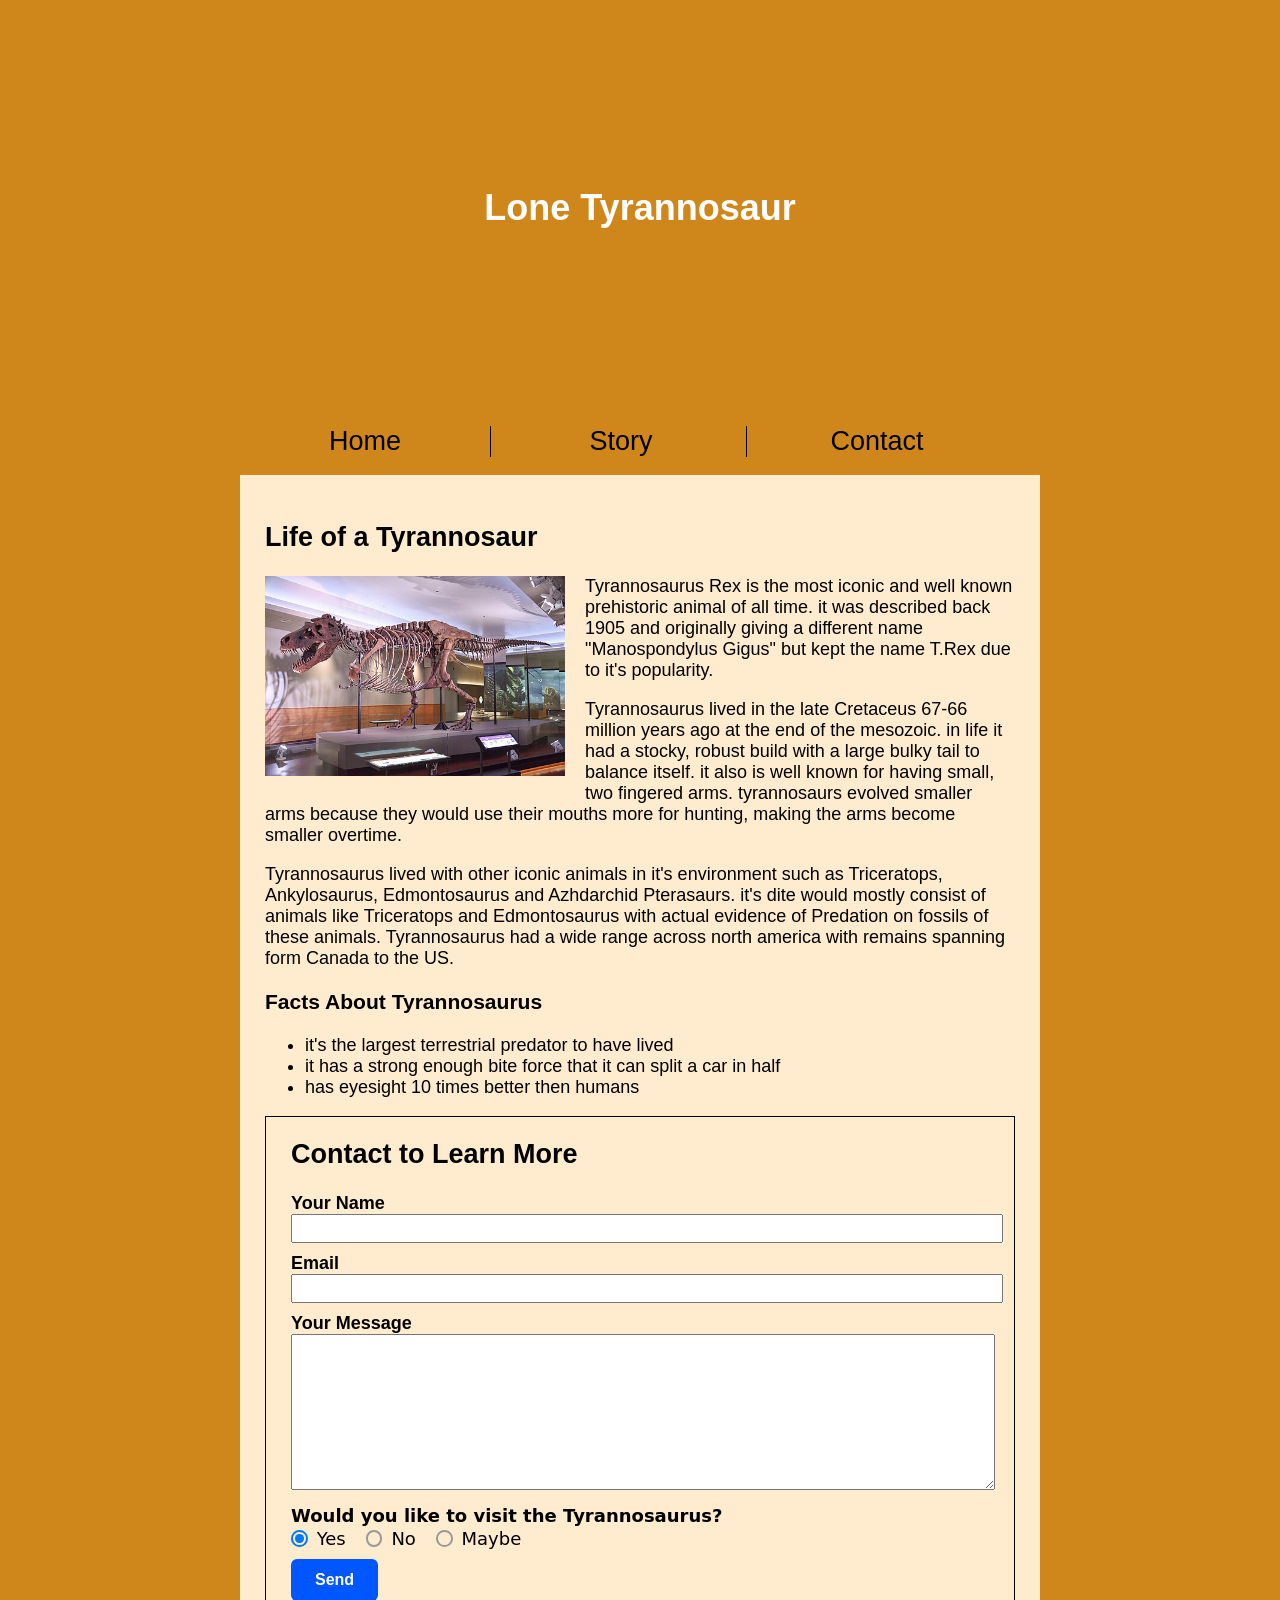
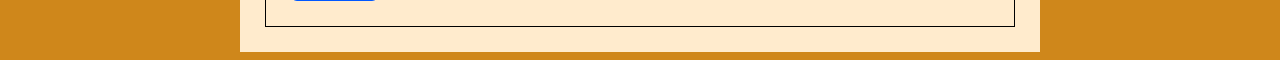
==== midterm/index.html @ 2ea4185f "a bunch of stuff" ====
<!DOCTYPE html>
<html lang="en">
<head>
    <meta charset="UTF-8">
    <meta name="viewport" content="width=device-width, initial-scale=1.0">
    <title>fole0120 midterm</title>
    <link rel="stylesheet" href="css/main.css">
</head>
<body>
    <!--and thus the midterm has begun-->
    <div class="wrapper">
        <div class="page-header"> 
            <h1>Lone Tyrannosaur</h1>
        </div>
        <nav>
            <ul>
                <li>Home</li>
                <li>Story</li>
                <li>Contact</li>
            </ul>
        </nav>
        <div class="page-content">
            <h2>Life of a Tyrannosaur</h2>
            <p><img src="images/FMNH_SUE_Trex.jpg" width="300px">Tyrannosaurus Rex is the most iconic and well known prehistoric animal of all time. it was described back 1905 and originally giving a different name "Manospondylus Gigus" but kept the name T.Rex due to it's popularity.</p>

            <p>Tyrannosaurus lived in the late Cretaceus 67-66 million years ago at the end of the mesozoic. in life it had a stocky, robust build with a large bulky tail to balance itself. it also is well known for having small, two fingered arms. tyrannosaurs evolved smaller arms because they would use their mouths more for hunting, making the arms become smaller overtime.</p>

            <p>Tyrannosaurus lived with other iconic animals in it's environment such as Triceratops, Ankylosaurus, Edmontosaurus and Azhdarchid Pterasaurs. it's dite would mostly consist of animals like Triceratops and Edmontosaurus with actual evidence of Predation on fossils of these animals. Tyrannosaurus had a wide range across north america with remains spanning form Canada to the US.</p>

            <h3>Facts About Tyrannosaurus</h3>
            <ul>
                <li>it's the largest terrestrial predator to have lived</li>
                <li>it has a strong enough bite force that it can split a car in half</li>
                <li>has eyesight 10 times better then humans</li>
            </ul>
        
            <div class="form-content">
                <h2>Contact to Learn More</h2>
                <label for="Your-Name"><strong>Your Name</strong></label> <br />
                <input type="text">
                <br />
                <label for="Your-Email"><strong>Email</strong> </label> <br />
                <input type="email">
                <br />
                <label for="Your-Message"><strong>Your Message</strong></label> <br />
                <textarea name="Your Message" id=""></textarea>
                <br />
                <label class="radio-label" for="Would-you-like-to-visit-the-Tyrannosaurus"><strong>Would you like to visit the Tyrannosaurus?</strong></label> <br />
                <label class="radio-label">
                <input type="radio" name="visit" value="yes" checked>
                Yes
                </label>

                <label class="radio-label">
                <input type="radio" name="visit" value="No">
                No
                </label>

                <label class="radio-label">
                <input type="radio" name="visit" value="Maybe">
                Maybe
                </label>
                <br />
                <button type="submit" class="my-button">Send</button>
            </div>
        </div>
    </div>
</body>
</html>
---- midterm/css/main.css ----
html {
    font-size: 18px;
}

body {
    font-family: Arial, Helvetica, sans-serif;
    background-color: rgb(207, 135, 27);
}

.wrapper {
    width: 800px;
    /*center block level element*/
    margin: 0 auto;
}

nav ul {
    padding-left: 0;
    list-style-type: none;

}

nav li {
    /*change block level property */
    display: inline-block;
    width: 250px;
    /*usually change text the link */
    font-size: 1.5rem;
    text-align: center;
    border-right: 1px solid #000;
}

nav li:last-child {
    border-right: none;
}

.page-header {
    background-image: url("/images/Stan_holotype.jpg");
    height: 400px;
    width: 100%;
    display: flex;
    align-items: center;       
    justify-content: center;     
    color: white;
    background-position: top center;
}

.page-content {
    font-family: Arial, Helvetica, sans-serif;
    font-size: 18px;
    background-color: blanchedalmond;
    padding: 25px 25px 25px 25px;
    margin: 0px;
}

img {
    margin-right: 20px;
    margin-bottom: 20px;
    float: left;
}

.form-content {
    font-family: Arial, Helvetica, sans-serif;
    font-size: 18px;
    background-color: blanchedalmond;
    padding: 0px 25px 25px 25px;
    margin: 0px;
    border: 1px solid rgb(0, 0, 0);
}

label {
      font-family: Arial, Helvetica, sans-serif;
    font-size: 18px;
}

input {
  width: 100%;
  margin-bottom: 10px;
  padding: 5px;
}

textarea {
    margin-bottom: 10px;
    width: 100%;                
    height: 150px;         
    resize: vertical;       
}

.radio-label {
  display: inline-flex;
  align-items: center;
  gap: 0.5rem;
  font-family: system-ui, sans-serif;
  cursor: pointer;
  margin-right: 15px;
}


.radio-label input[type="radio"] {

  appearance: none;
  -webkit-appearance: none;
  margin: 0;
  

  width: 1.25em;
  height: 1.25em;
  border: 2px solid #999;
  border-radius: 50%;
  

  display: grid;
  place-content: center;
  transition: border-color 0.15s ease-in-out;
}


.radio-label input[type="radio"]::before {
  content: "";
  width: 0.65em;
  height: 0.65em;
  border-radius: 50%;
  background-color: #007bff; 
  

  transform: scale(0);
  transition: 120ms transform ease-in-out;
}


.radio-label:hover input[type="radio"] {
  border-color: #007bff;
}


.radio-label input[type="radio"]:checked {
  border-color: #007bff;
}

.radio-label input[type="radio"]:checked::before {
  transform: scale(1); 
}


.radio-label input[type="radio"]:focus-visible {
  outline: 2px solid #007bff;
  outline-offset: 2px;
}

.my-button {

  border: none;
  outline: none;
  margin-top: 10px;
  

  background-color: #0057ff;
  color: #ffffff;
  

  padding: 12px 24px;
  font-size: 16px;
  font-weight: bold;
  text-align: center;
  cursor: pointer; 
  

  border-radius: 6px; 
  

  transition: background-color 0.3s ease, transform 0.1s ease;
}


.my-button:hover {
  background-color: #0040c7; 
}

.my-button:active {
  transform: scale(0.98);
}
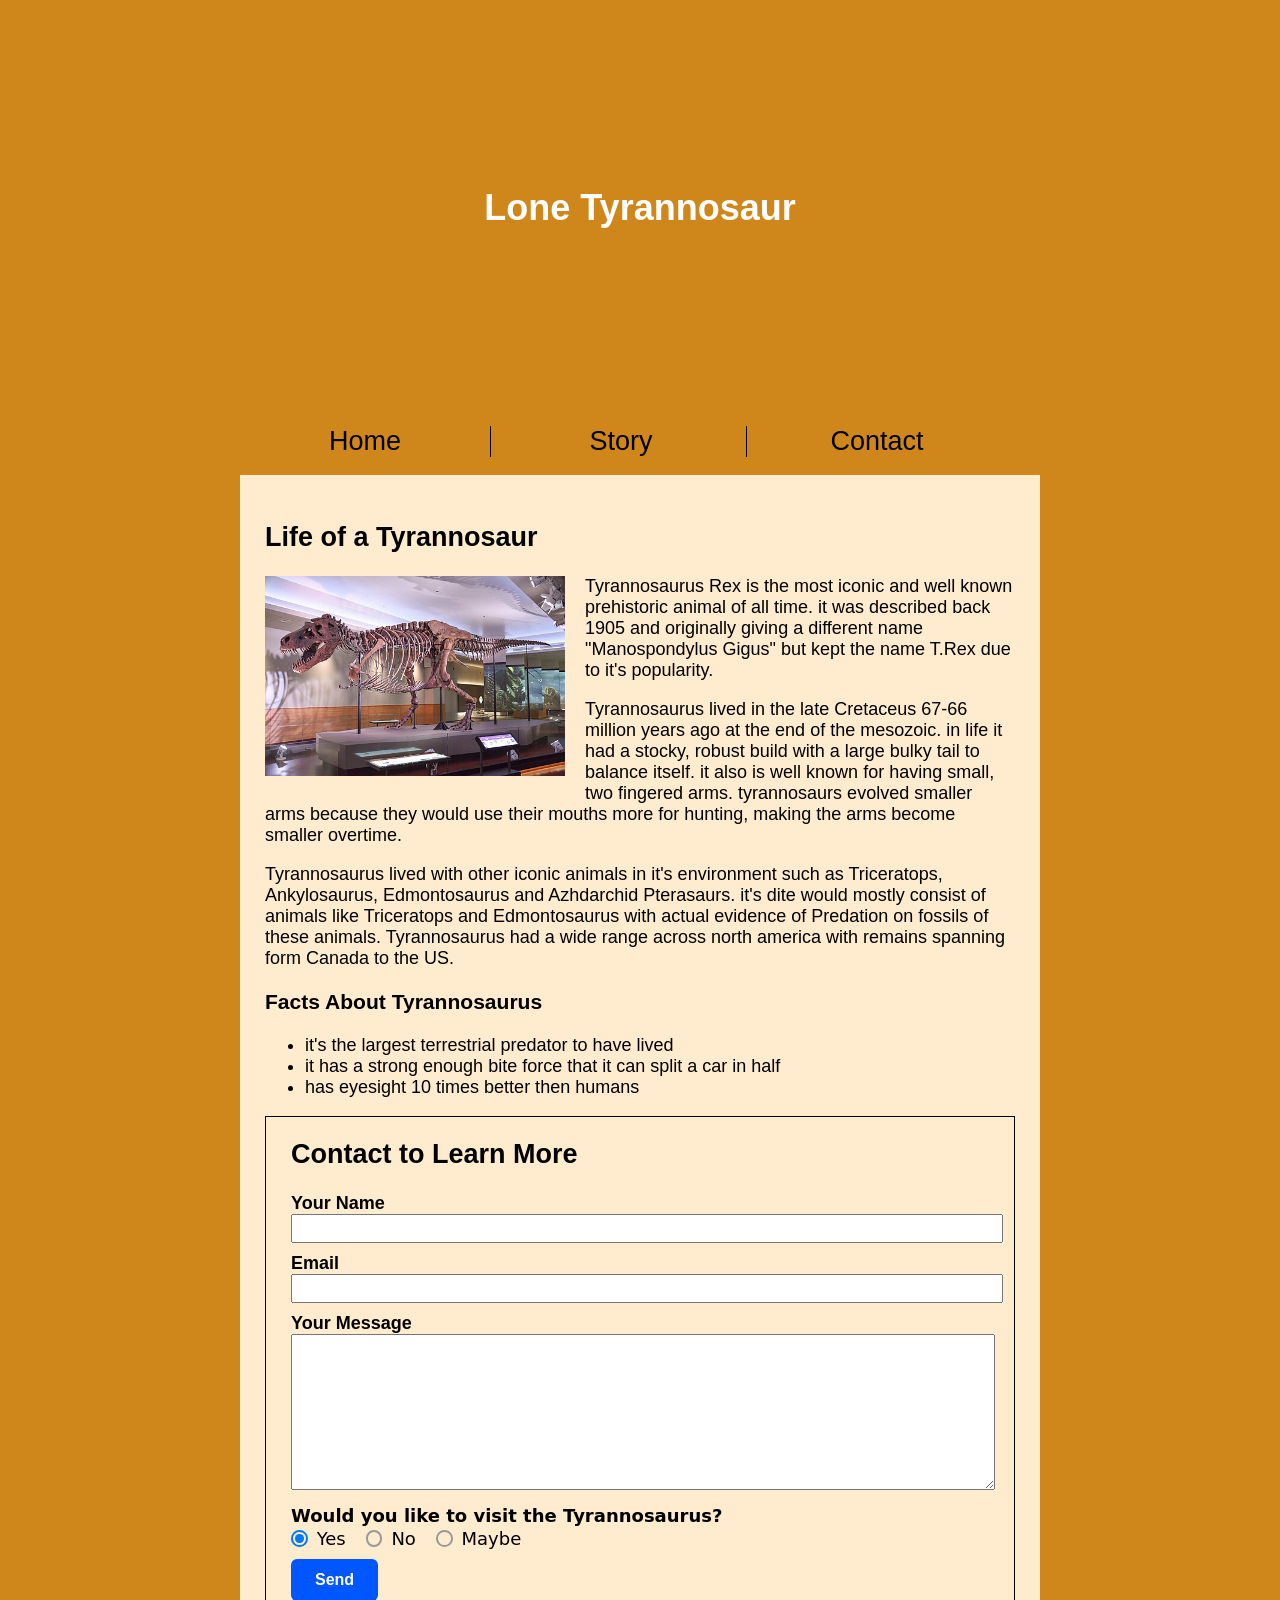
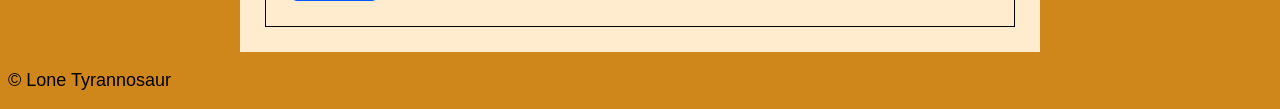
==== commit c684b483: "added copywrite" ====
--- a/midterm/index.html
+++ b/midterm/index.html
@@ -65,5 +65,6 @@
             </div>
         </div>
     </div>
+    <p>© Lone Tyrannosaur</p>
 </body>
 </html>
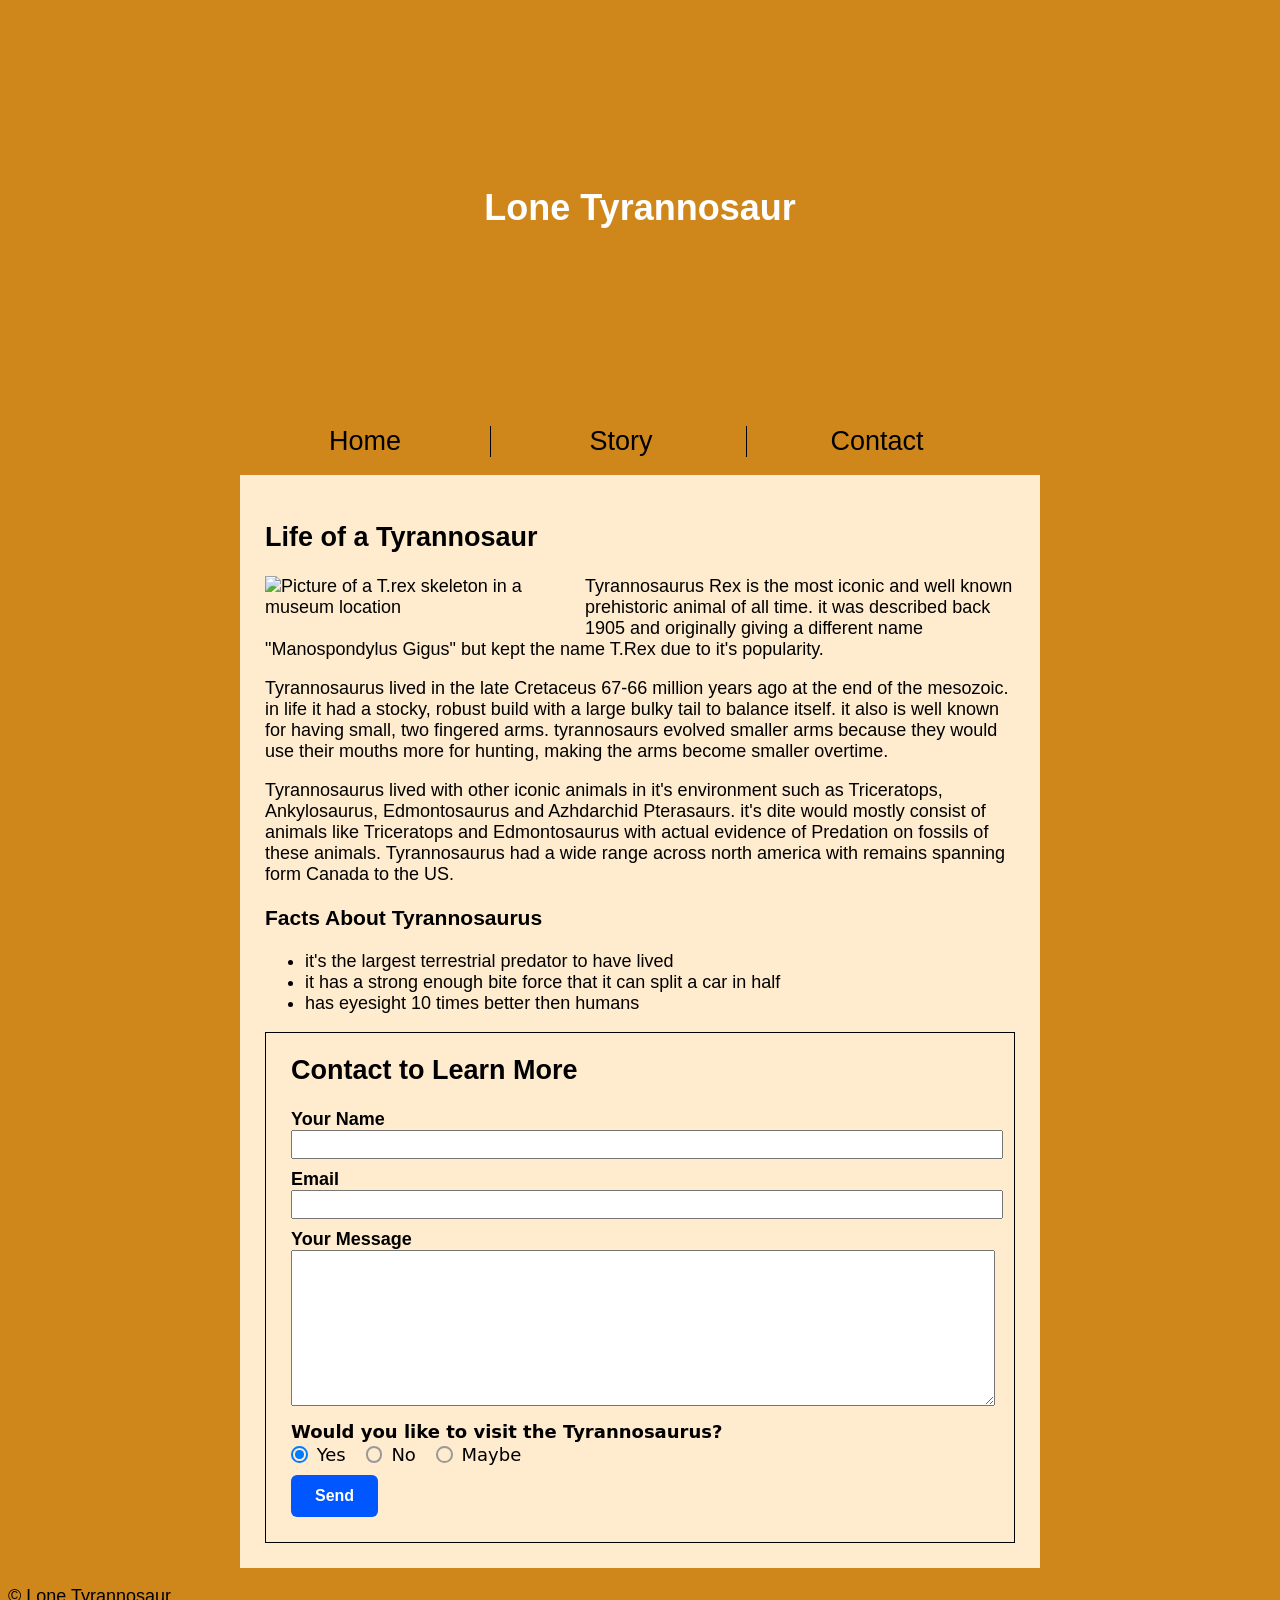
==== commit c1c82882: "added slash to image (index)" ====
--- a/midterm/index.html
+++ b/midterm/index.html
@@ -21,11 +21,12 @@
         </nav>
         <div class="page-content">
             <h2>Life of a Tyrannosaur</h2>
-            <p><img src="images/FMNH_SUE_Trex.jpg" width="300px">Tyrannosaurus Rex is the most iconic and well known prehistoric animal of all time. it was described back 1905 and originally giving a different name "Manospondylus Gigus" but kept the name T.Rex due to it's popularity.</p>
+            <p><img src="/images/FMNH_SUE_Trex.jpg" width="300" alt="Picture of a T.rex skeleton in a museum location">Tyrannosaurus Rex is the most iconic and well known prehistoric animal of all time. it was described back 1905 and originally giving a different name "Manospondylus Gigus" but kept the name T.Rex due to it's popularity.</p>
 
             <p>Tyrannosaurus lived in the late Cretaceus 67-66 million years ago at the end of the mesozoic. in life it had a stocky, robust build with a large bulky tail to balance itself. it also is well known for having small, two fingered arms. tyrannosaurs evolved smaller arms because they would use their mouths more for hunting, making the arms become smaller overtime.</p>
 
             <p>Tyrannosaurus lived with other iconic animals in it's environment such as Triceratops, Ankylosaurus, Edmontosaurus and Azhdarchid Pterasaurs. it's dite would mostly consist of animals like Triceratops and Edmontosaurus with actual evidence of Predation on fossils of these animals. Tyrannosaurus had a wide range across north america with remains spanning form Canada to the US.</p>
+            <!--( ͡° ͜ʖ ͡°)-->
 
             <h3>Facts About Tyrannosaurus</h3>
             <ul>
@@ -36,16 +37,17 @@
         
             <div class="form-content">
                 <h2>Contact to Learn More</h2>
-                <label for="Your-Name"><strong>Your Name</strong></label> <br />
+                <label><strong>Your Name</strong></label> <br>
                 <input type="text">
-                <br />
-                <label for="Your-Email"><strong>Email</strong> </label> <br />
+                <br>
+                <label><strong>Email</strong> </label> <br>
                 <input type="email">
-                <br />
-                <label for="Your-Message"><strong>Your Message</strong></label> <br />
-                <textarea name="Your Message" id=""></textarea>
-                <br />
-                <label class="radio-label" for="Would-you-like-to-visit-the-Tyrannosaurus"><strong>Would you like to visit the Tyrannosaurus?</strong></label> <br />
+                <br>
+                <label><strong>Your Message</strong></label> 
+                <br>
+                <textarea name="Your Message"></textarea>
+                <br>
+                <label class="radio-label"><strong>Would you like to visit the Tyrannosaurus?</strong></label> <br>
                 <label class="radio-label">
                 <input type="radio" name="visit" value="yes" checked>
                 Yes
@@ -60,11 +62,12 @@
                 <input type="radio" name="visit" value="Maybe">
                 Maybe
                 </label>
-                <br />
+                <br>
                 <button type="submit" class="my-button">Send</button>
             </div>
         </div>
     </div>
     <p>© Lone Tyrannosaur</p>
+    <!--wow, look at that the bottom of the midterm-->
 </body>
 </html>
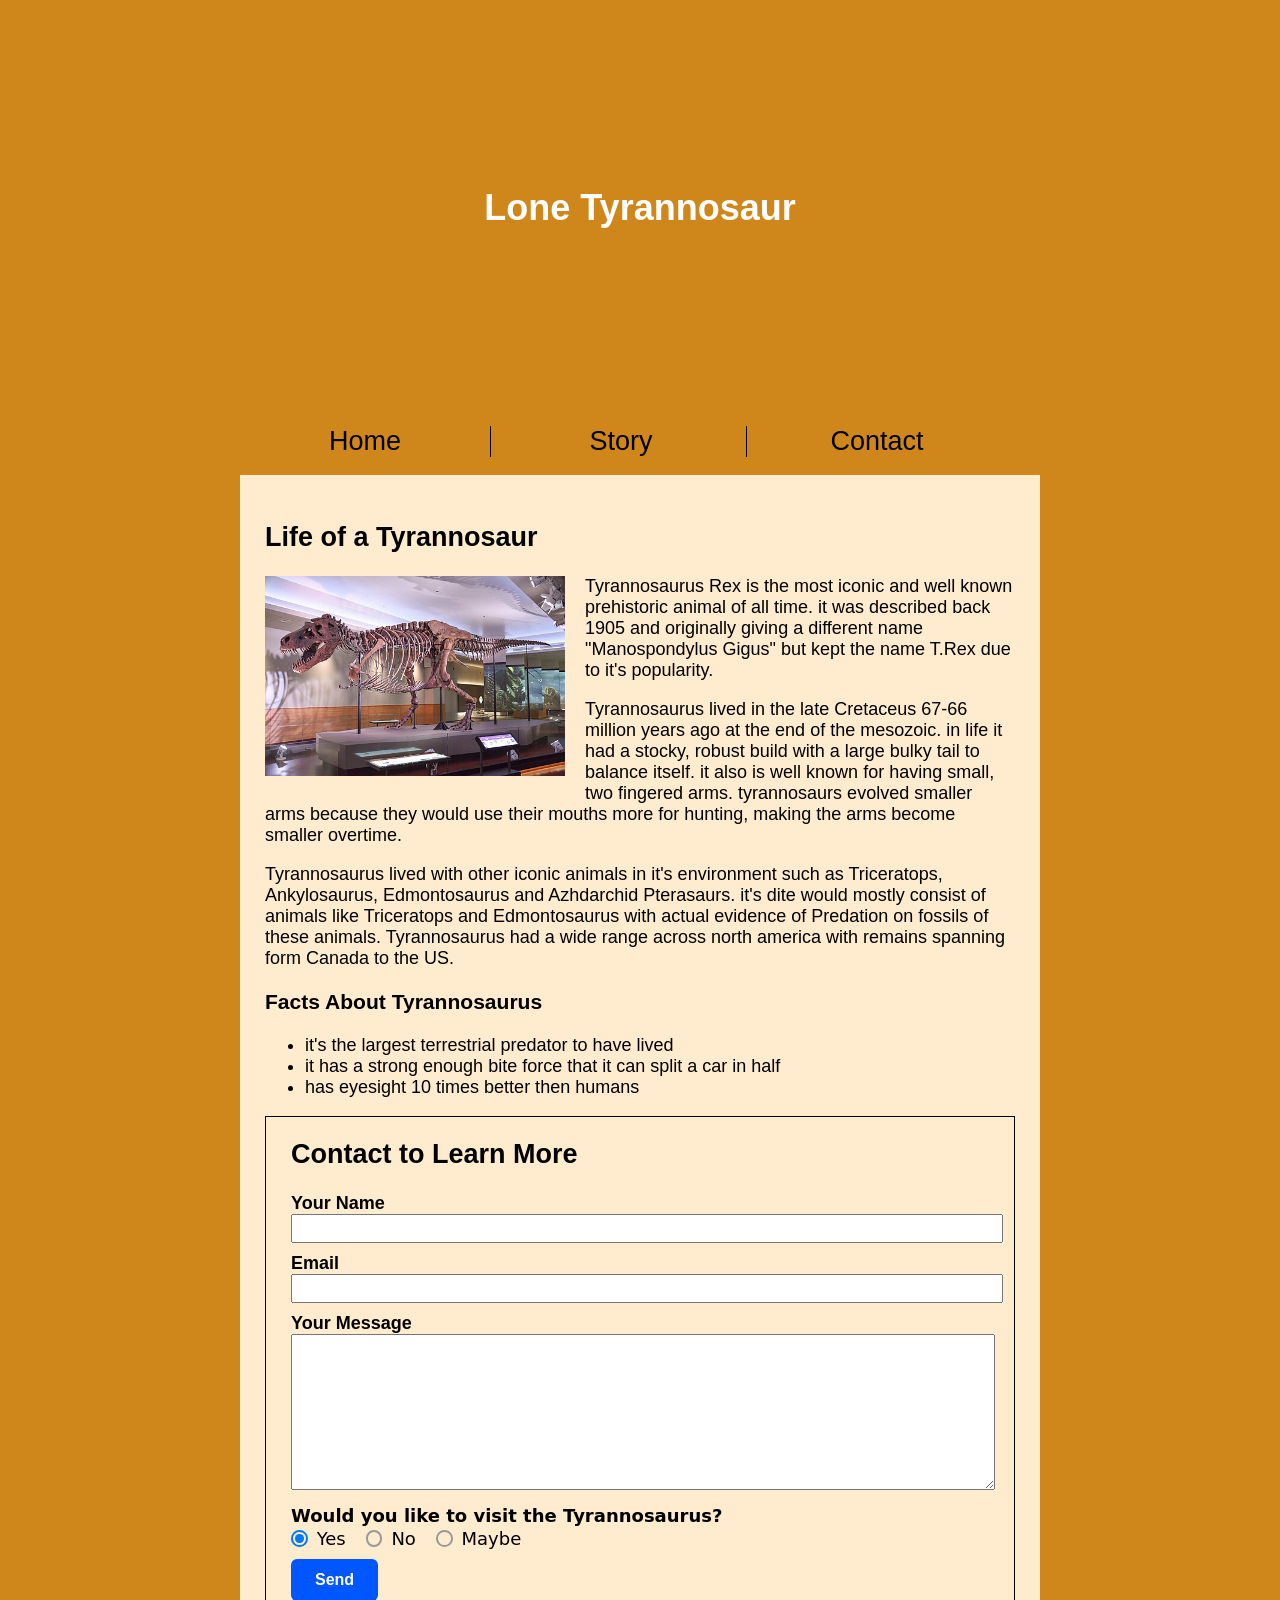
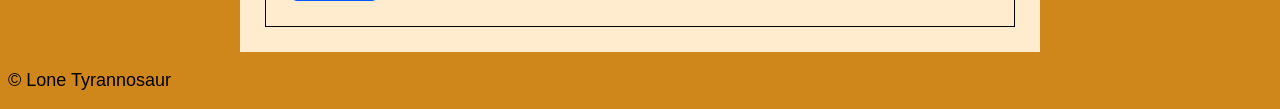
==== commit f019ada3: "image adjustments" ====
--- a/midterm/index.html
+++ b/midterm/index.html
@@ -21,7 +21,7 @@
         </nav>
         <div class="page-content">
             <h2>Life of a Tyrannosaur</h2>
-            <p><img src="/images/FMNH_SUE_Trex.jpg" width="300" alt="Picture of a T.rex skeleton in a museum location">Tyrannosaurus Rex is the most iconic and well known prehistoric animal of all time. it was described back 1905 and originally giving a different name "Manospondylus Gigus" but kept the name T.Rex due to it's popularity.</p>
+            <p><img src="images/FMNH_SUE_Trex.jpg" width="300" alt="Picture of a T.rex skeleton in a museum location">Tyrannosaurus Rex is the most iconic and well known prehistoric animal of all time. it was described back 1905 and originally giving a different name "Manospondylus Gigus" but kept the name T.Rex due to it's popularity.</p>
 
             <p>Tyrannosaurus lived in the late Cretaceus 67-66 million years ago at the end of the mesozoic. in life it had a stocky, robust build with a large bulky tail to balance itself. it also is well known for having small, two fingered arms. tyrannosaurs evolved smaller arms because they would use their mouths more for hunting, making the arms become smaller overtime.</p>
 
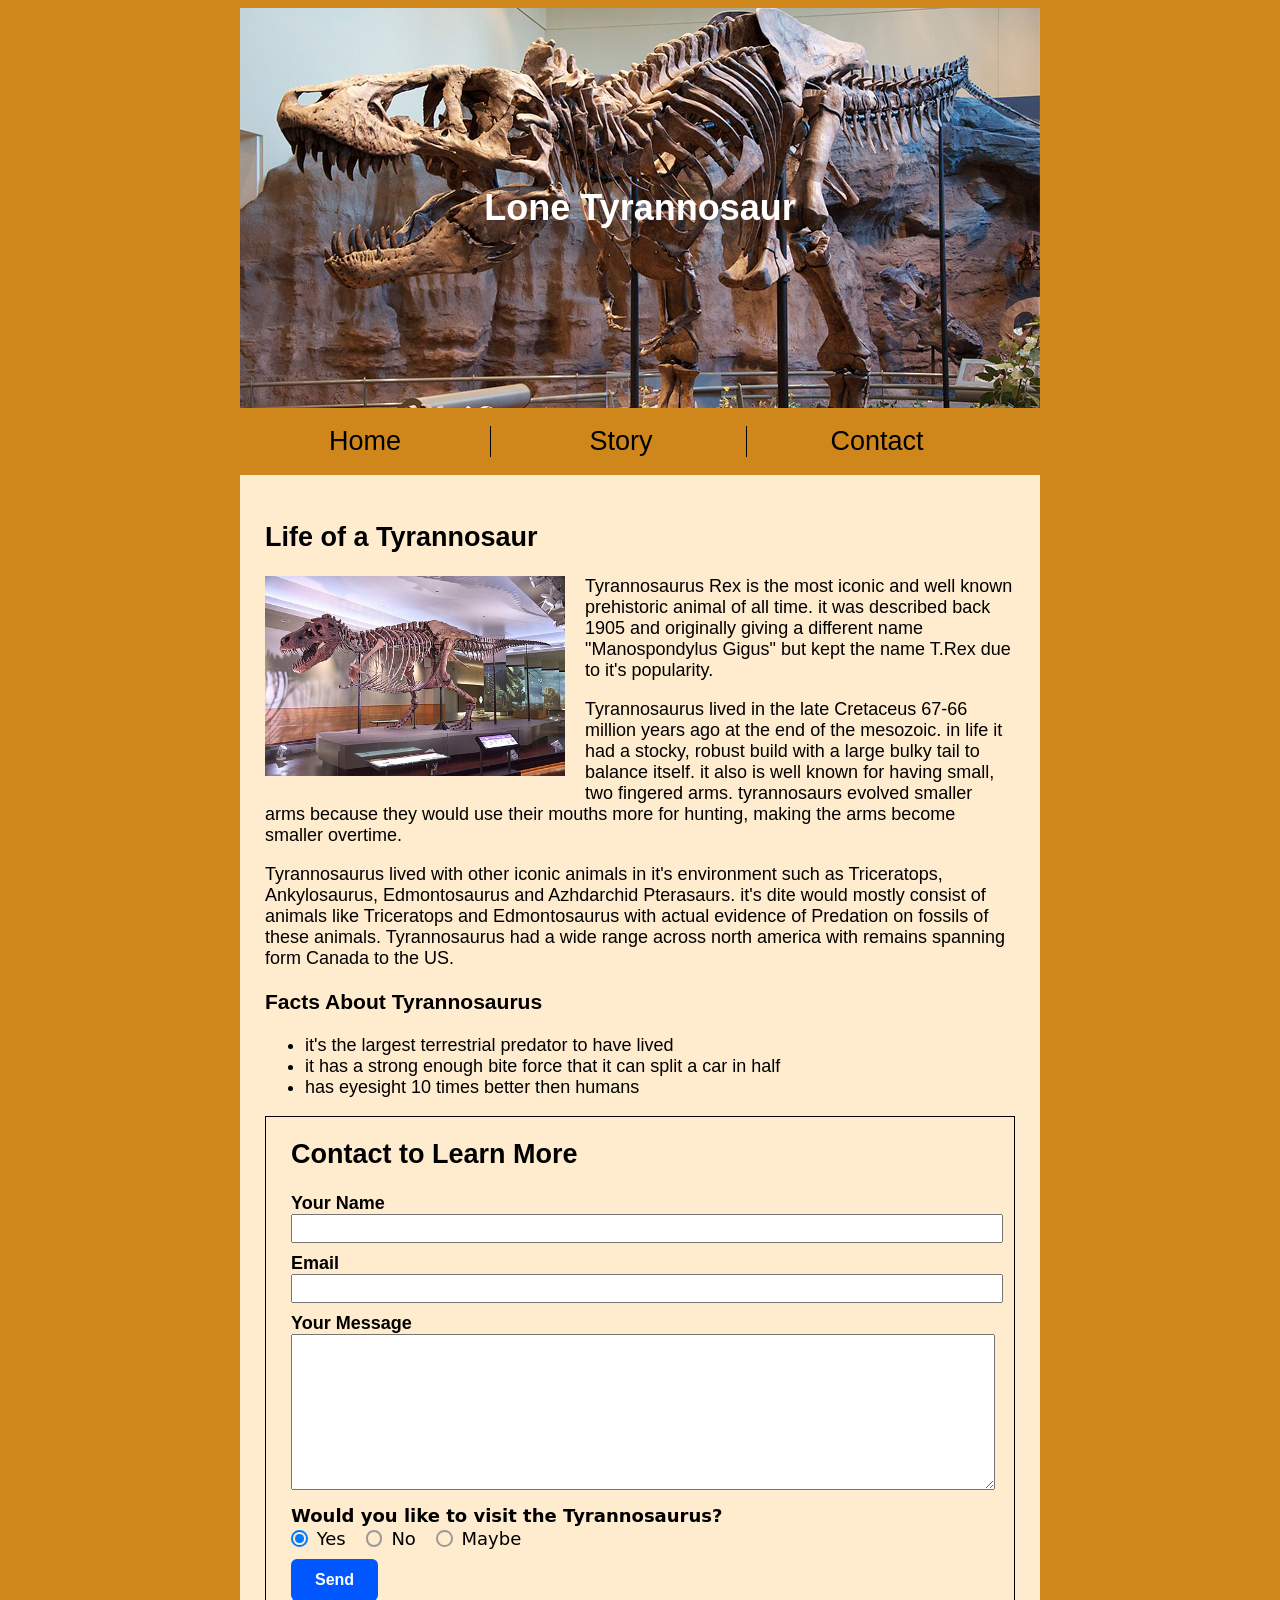
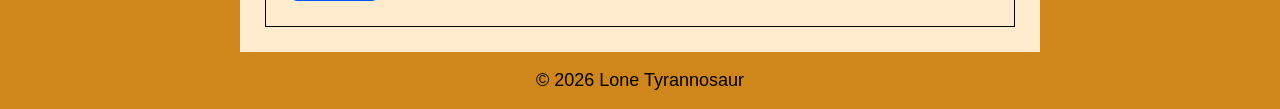
==== commit 62d7925b: "Copywrite" ====
--- a/midterm/index.html
+++ b/midterm/index.html
@@ -66,8 +66,10 @@
                 <button type="submit" class="my-button">Send</button>
             </div>
         </div>
+        <div class="footer">
+            <p>© 2026 Lone Tyrannosaur</p>
+        </div>
     </div>
-    <p>© Lone Tyrannosaur</p>
     <!--wow, look at that the bottom of the midterm-->
 </body>
 </html>
--- a/midterm/css/main.css
+++ b/midterm/css/main.css
@@ -34,7 +34,7 @@
 }
 
 .page-header {
-    background-image: url("/images/Stan_holotype.jpg");
+    background-image: url("../images/Stan_holotype.jpg");
     height: 400px;
     width: 100%;
     display: flex;
@@ -177,4 +177,8 @@
 
 .my-button:active {
   transform: scale(0.98);
+}
+
+.footer {
+  text-align: center;
 }
